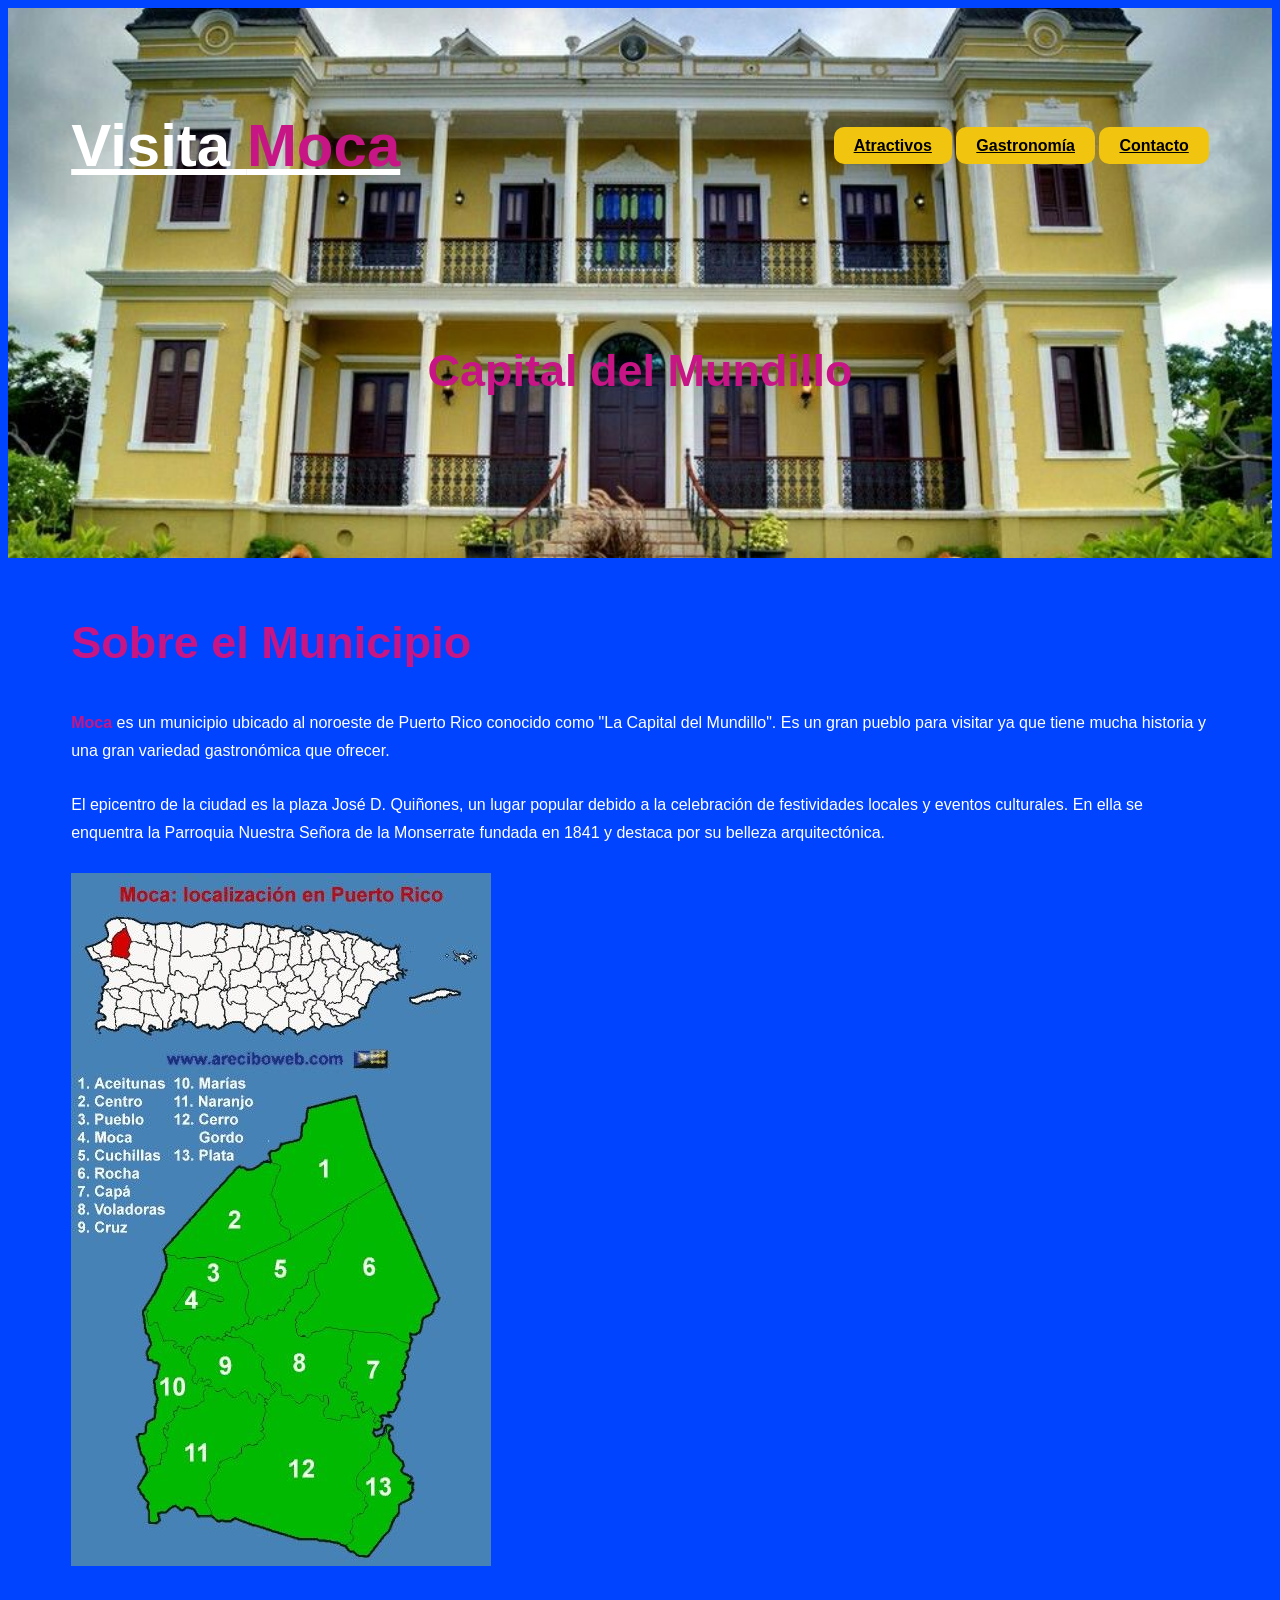
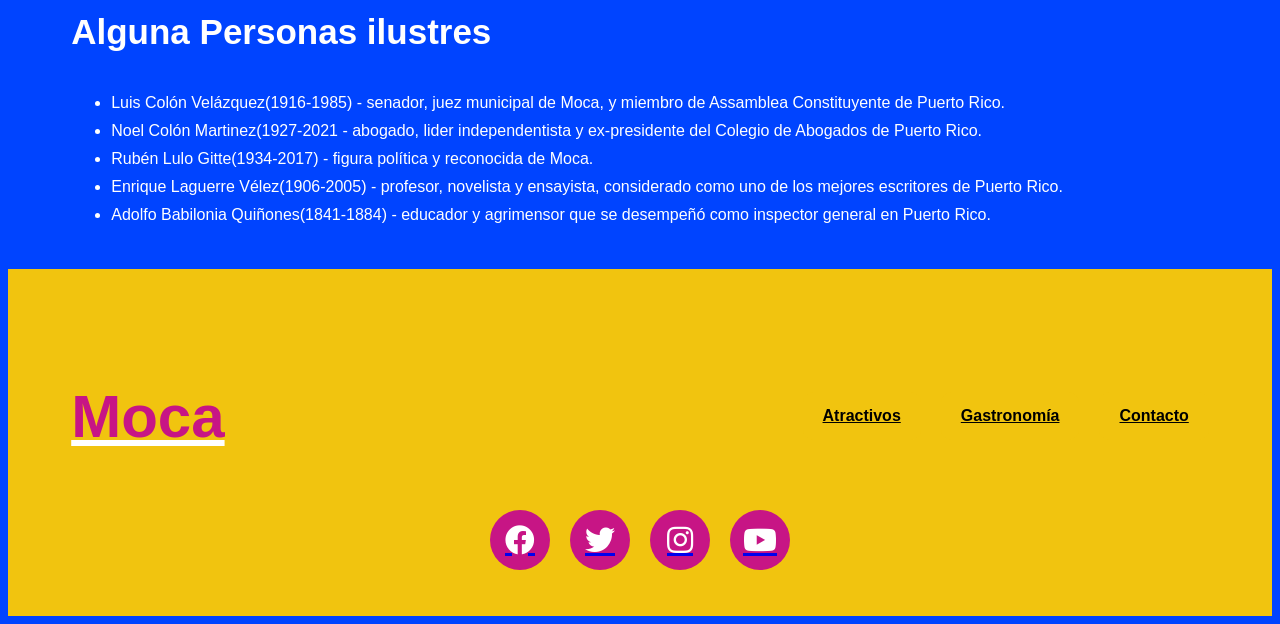
==== index.html @ 29dd5ba6 "Update index.html" ====
<!DOCTYPE html> 
<html lang= "en">
<head>
  <meta charset="UTF-8">
  <meta http-equiv="X-UA-Compatible" content="IE=edge">
  <meta name="viewport" content="width=device-width, initial-scale=1.0">
  <link rel="stylesheet" href="style.css">
  <link href="https://cdnjs.cloudflare.com/ajax/libs/font-awesome/5.15.3/css/all.min.css" rel="stylesheet">
  <link rel="preconnect" href="https://fonts.googleapis.com">
  <link rel="preconnect" href="https://fonts.gstatic.com" crossorigin>
  <link rel="https://fonts.googleapis.com/css2?family=Nunito:wght@200;400;700&display=swap" rel="stylesheet">
  <link rel="stylesheet" href="css/style.css">
  <title>Moca, Puerto Rico</title>
  </head>
  
<body>
  <header class="header no-marging">
    <div class="contenedor">
      <div class="barra">
      <a class="logo" href="index.html">
        <h1 class="logo_nombre no-margin centrar-text">Visita <span class="logo_bold">Moca</span></h1>
      </a>
        
     <nav class="navegación">
       <a href="atractivos.html" class="enlace_nav">Atractivos</a>
       <a href="gastronomía.html" class="enlace_nav">Gastronomía</a>
       <a href="contacto.html" class="enlace_nav">Contacto</a>
     </nav>
    </div>
  </div>
    
  <div class="header_text">
    <h2 class="no-marging">Capital del Mundillo</h2>
  </div>
  </header>

<div class="contenedor main_text">
  <main>
    <h2 class="no-margin">Sobre el Municipio</h2>
    
    <p class="no-marging"><span class="moca">Moca</span> es un municipio ubicado al noroeste de Puerto Rico conocido como "La Capital del Mundillo". Es un gran pueblo para visitar ya que tiene mucha historia y una gran variedad gastronómica que ofrecer.
    </p>

    <p class="no-margin">El epicentro de la ciudad es la plaza José D. Quiñones, un lugar popular debido a la celebración de festividades locales y eventos culturales. En ella se enquentra la Parroquia Nuestra Señora de la Monserrate fundada en 1841 y destaca por su belleza arquitectónica.</p>
  
    <div id="map">
      <img src="images/ubicación y áreas de moca.jpg" alt="Mapa de Moca">
    </div>
    
    <h3 class="no-margin">Alguna Personas ilustres</h3>
    <ul class="no-margin">
      <li>Luis Colón Velázquez(1916-1985) - senador, juez municipal de Moca, y miembro de Assamblea Constituyente de Puerto Rico.</li>
      <li>Noel Colón Martinez(1927-2021 - abogado, lider independentista y ex-presidente del Colegio de Abogados de Puerto Rico.</li>
      <li>Rubén Lulo Gitte(1934-2017) - figura política y reconocida de Moca.</li>
      <li>Enrique Laguerre Vélez(1906-2005) - profesor, novelista y ensayista, considerado como uno de los mejores escritores de Puerto Rico.</li>
      <li>Adolfo Babilonia Quiñones(1841-1884) - educador y agrimensor que se desempeñó como inspector general en Puerto Rico.</li>
    </ul>
  </main>
</div>

  <footer class="footer">
    <div class="no-padding contenedor">
      <div class="no-padding barra">
        <a class="logo" href="index.html">
          <h1 class="logo_nombre no-margin centrar-text logo_bold">Moca</h1>
        </a>
        
        <nav class="navegacion">
          <a href="atractivos.html" class="enlace_nav">Atractivos</a>
          <a href="gastronomía.html" class="enlace_nav">Gastronomía</a>
          <a href="contacto.html" class="enlace_nav">Contacto</a>
        </nav>
      </div>
      
      <ul class="social-menu no-padding"> 
        <li><a href="https://facebook.com/"><i class="fab fa-facebook"></i></a></li> 
        <li><a href="https://twitter.com/"><i class="fab fa-twitter"></i></a></li> 
        <li><a href="https://instagram.com/"><i class="fab fa-instagram"></i> </a></li> 
        <li><a href="https://youtube.com/"><i class="fab fa-youtube"></i> </a></li> 
      </ul>
    </div>
  </footer>
  
</body>
</html>
---- style.css ----
/* ===========================
   VARIABLES Y CONFIGURACIÓN
=========================== */
:root {
  --fuenteHeading: 'PT Sans', sans-serif;
  --fuenteParrafo: 'Open Sans', sans-serif;

  --primario1: #0044ff;   /* Azul – principal */
  --primario2: #c71585;   /* Violeta rojizo – identidad */
  --primario3: #f1c40f;   /* Amarillo – acentos */
  --primario4: #2ecc71;   /* Verde – tarjetas */

  --blanco: #ffffff;
  --negro: #000000;
  --gris: #e1e1e1;
}

html {
  box-sizing: border-box;
  font-size: 62.5%;
}

*, *:before, *:after {
  box-sizing: inherit;
}

body {
  background-color: var(--primario1);
  color: var(--blanco);
  font-family: var(--fuenteParrafo);
  font-size: 1.6rem;
  line-height: 1.75;
}

/* ===========================
   CONTENEDORES Y UTILIDADES
=========================== */
.contenedor {
  width: min(90%, 120rem);
  margin: 0 auto;
  padding-top: 2rem;
}

.no-marging { margin: 0; }
.no-padding { padding: 0; }
.centrar-text { text-align: center; }

img { max-width: 100%; }

/* ===========================
   TIPOGRAFÍA
=========================== */
h1, h2, h3, h4 {
  font-family: var(--fuenteHeading);
  line-height: 1.25;
}

h1 { font-size: 6rem; }
h2 { font-size: 4.5rem; color: var(--primario2); }
h3 { font-size: 3.5rem; }
h4 { font-size: 3rem; }

/* ===========================
   HEADER
=========================== */
.header {
  background-image: url("images/Castillo de Moca.jpg");
  height: 55rem;
  background-size: cover;
  background-repeat: no-repeat;
  background-position: center;
}

.header_text {
  text-align: center;
  margin-top: 4rem;
}

@media (min-width: 768px) {
  .header_text { margin-top: 12rem; }
}

/* ===========================
   BARRA DE NAVEGACIÓN
=========================== */
.barra {
  display: flex;
  justify-content: space-between;
  align-items: center;
  padding-top: 4rem;
}

.logo { color: var(--blanco); }
.logo_nombre { font-weight: 800; }
.logo_bold { color: var(--primario2); }

.navegacion {
  display: flex;
  gap: 2rem;
}

.enlace_nav {
  background: var(--primario3);
  padding: 1rem 2rem;
  border-radius: 1rem;
  color: var(--negro);
  font-weight: 700;
  transition: 0.2s;
}

.enlace_nav:hover {
  background: var(--primario2);
  color: var(--blanco);
}

/* ===========================
   SECCIONES PRINCIPALES
=========================== */
.main_text p {
  padding-bottom: 1rem;
}

.moca {
  font-weight: 900;
  color: var(--primario2);
}

/* ===========================
   TARJETAS / ATRACCIONES
=========================== */
.atractivo, .restaurante {
  background-color: var(--primario4);
  padding: 2rem;
  border-radius: 1rem;
  margin-bottom: 2rem;
  color: var(--negro);
}

.atractivo h4, .restaurante h4 {
  color: var(--primario2);
}

/* ===========================
   BOTONES
=========================== */
.boton {
  display: inline-block;
  padding: 1rem 3rem;
  font-size: 1.8rem;
  font-weight: 700;
  text-transform: uppercase;
  border-radius: 1rem;
  margin-top: 1rem;
  transition: 0.2s;
}

.boton--primario {
  background-color: var(--primario3);
  color: var(--negro);
}

.boton--secundario {
  background-color: var(--primario2);
  color: var(--blanco);
}

.boton:hover {
  opacity: 0.8;
}

/* ===========================
   FORMULARIO
=========================== */
.formulario {
  background-color: var(--blanco);
  color: var(--negro);
  padding: 4rem;
  border-radius: 1rem;
  margin-top: -5rem;
}

.campo {
  display: flex;
  margin-bottom: 2rem;
}

.campo_field {
  flex: 1;
  border: 1px solid var(--gris);
  padding: 1rem;
}

.campo_field--textarea {
  height: 20rem;
}

/* ===========================
   FOOTER
=========================== */
.footer {
  background-color: var(--primario3);
  padding: 3rem 0;
  margin-top: 4rem;
  color: var(--negro);
}

.social-menu {
  display: flex;
  justify-content: center;
  gap: 2rem;
  list-style: none;
}

.social-menu i {
  width: 6rem;
  height: 6rem;
  border-radius: 50%;
  background: var(--primario2);
  display: flex;
  justify-content: center;
  align-items: center;
  font-size: 3rem;
  color: var(--blanco);
  transition: 0.2s;
}

.social-menu i:hover {
  background: var(--primario1);
}
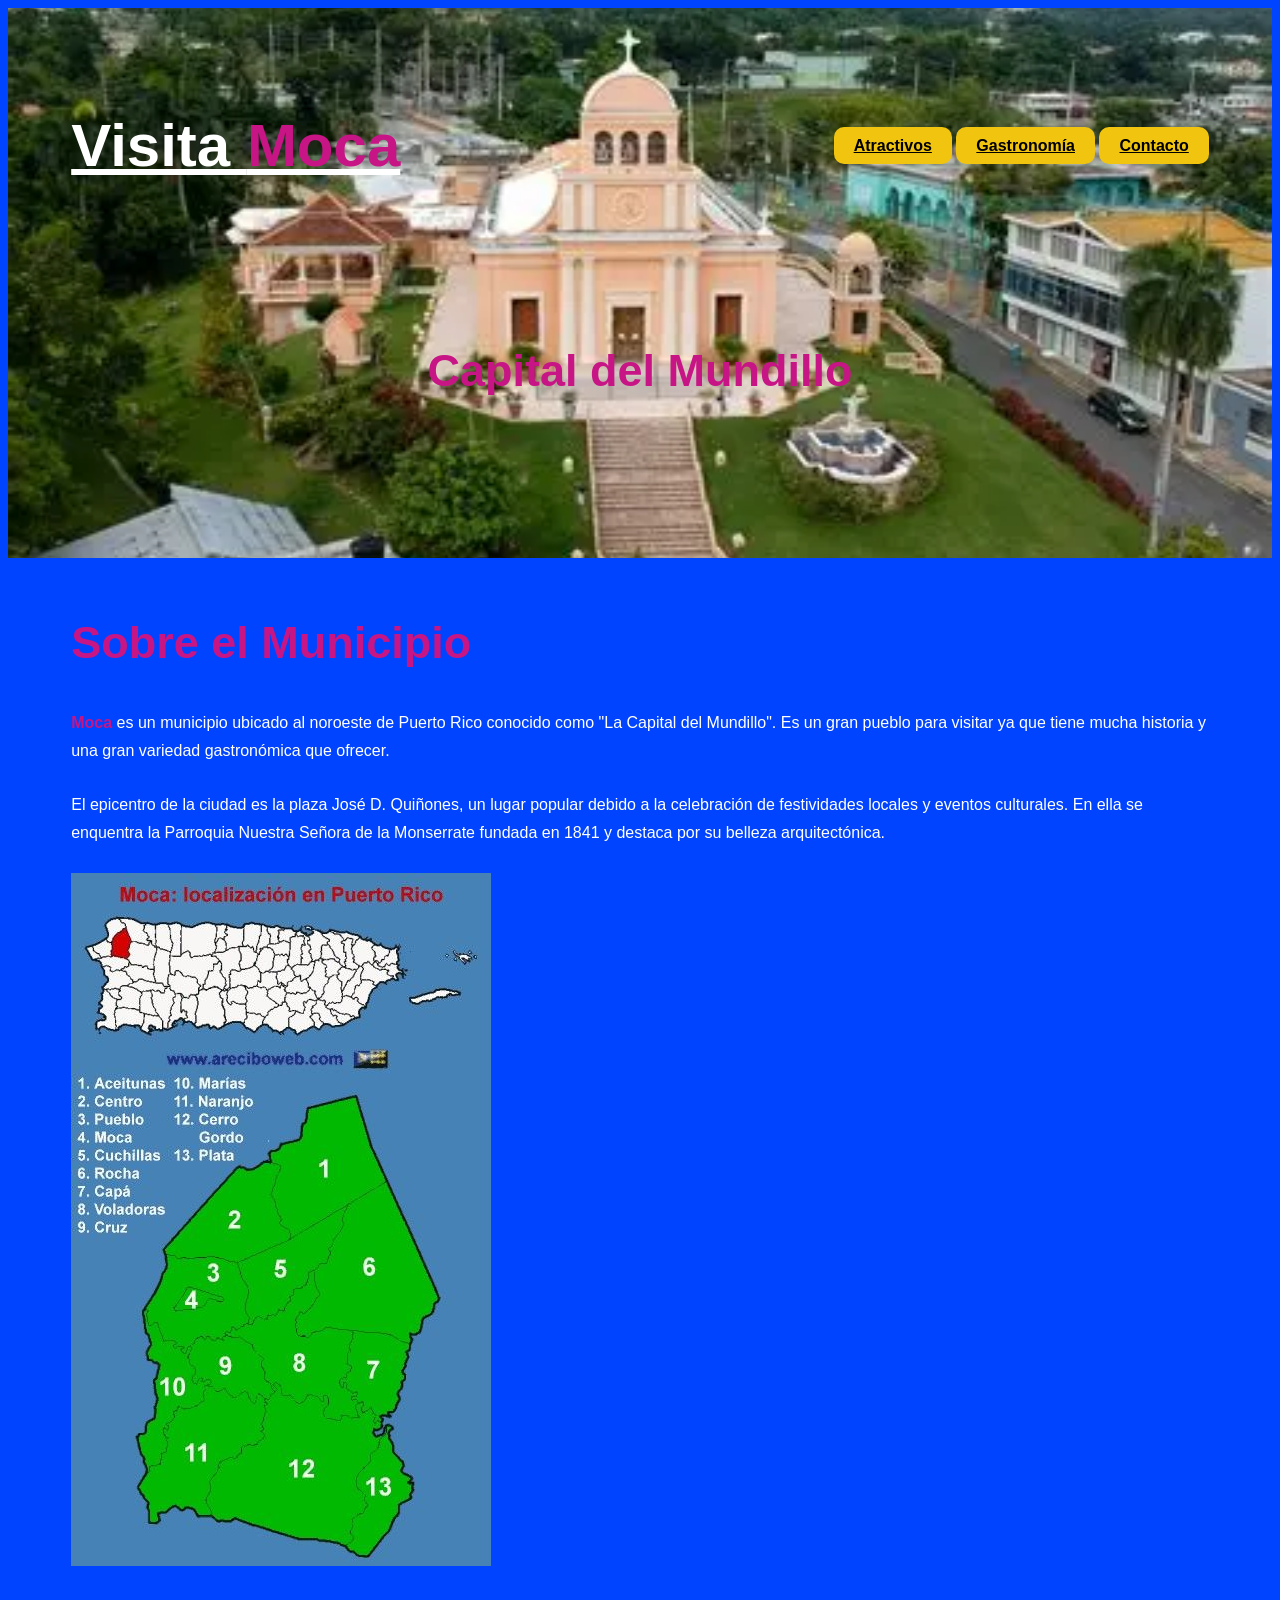
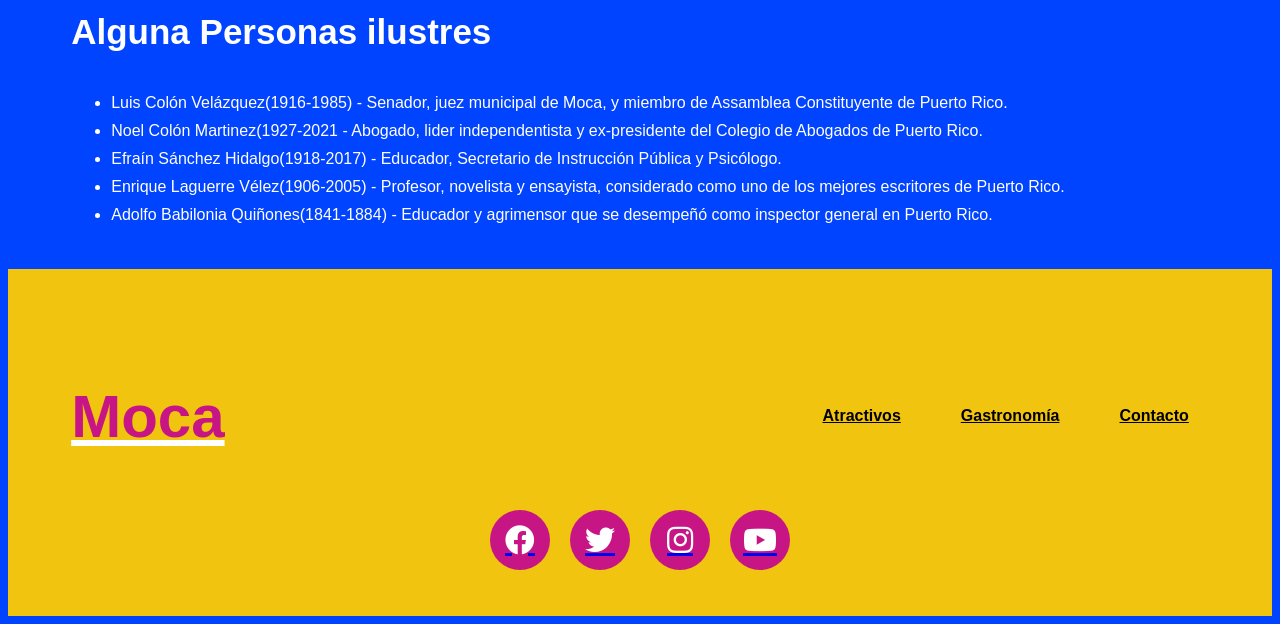
==== commit f038840e: "Update index.html" ====
--- a/index.html
+++ b/index.html
@@ -49,11 +49,11 @@
     
     <h3 class="no-margin">Alguna Personas ilustres</h3>
     <ul class="no-margin">
-      <li>Luis Colón Velázquez(1916-1985) - senador, juez municipal de Moca, y miembro de Assamblea Constituyente de Puerto Rico.</li>
-      <li>Noel Colón Martinez(1927-2021 - abogado, lider independentista y ex-presidente del Colegio de Abogados de Puerto Rico.</li>
-      <li>Rubén Lulo Gitte(1934-2017) - figura política y reconocida de Moca.</li>
-      <li>Enrique Laguerre Vélez(1906-2005) - profesor, novelista y ensayista, considerado como uno de los mejores escritores de Puerto Rico.</li>
-      <li>Adolfo Babilonia Quiñones(1841-1884) - educador y agrimensor que se desempeñó como inspector general en Puerto Rico.</li>
+      <li>Luis Colón Velázquez(1916-1985) - Senador, juez municipal de Moca, y miembro de Assamblea Constituyente de Puerto Rico.</li>
+      <li>Noel Colón Martinez(1927-2021 - Abogado, lider independentista y ex-presidente del Colegio de Abogados de Puerto Rico.</li>
+      <li>Efraín Sánchez Hidalgo(1918-2017) - Educador, Secretario de Instrucción Pública y Psicólogo.</li>
+      <li>Enrique Laguerre Vélez(1906-2005) - Profesor, novelista y ensayista, considerado como uno de los mejores escritores de Puerto Rico.</li>
+      <li>Adolfo Babilonia Quiñones(1841-1884) - Educador y agrimensor que se desempeñó como inspector general en Puerto Rico.</li>
     </ul>
   </main>
 </div>
--- a/style.css
+++ b/style.css
@@ -64,7 +64,7 @@
    HEADER
 =========================== */
 .header {
-  background-image: url("images/Castillo de Moca.jpg");
+  background-image: url("images/parroquia nuestra señora de la monserrate.webp");
   height: 55rem;
   background-size: cover;
   background-repeat: no-repeat;
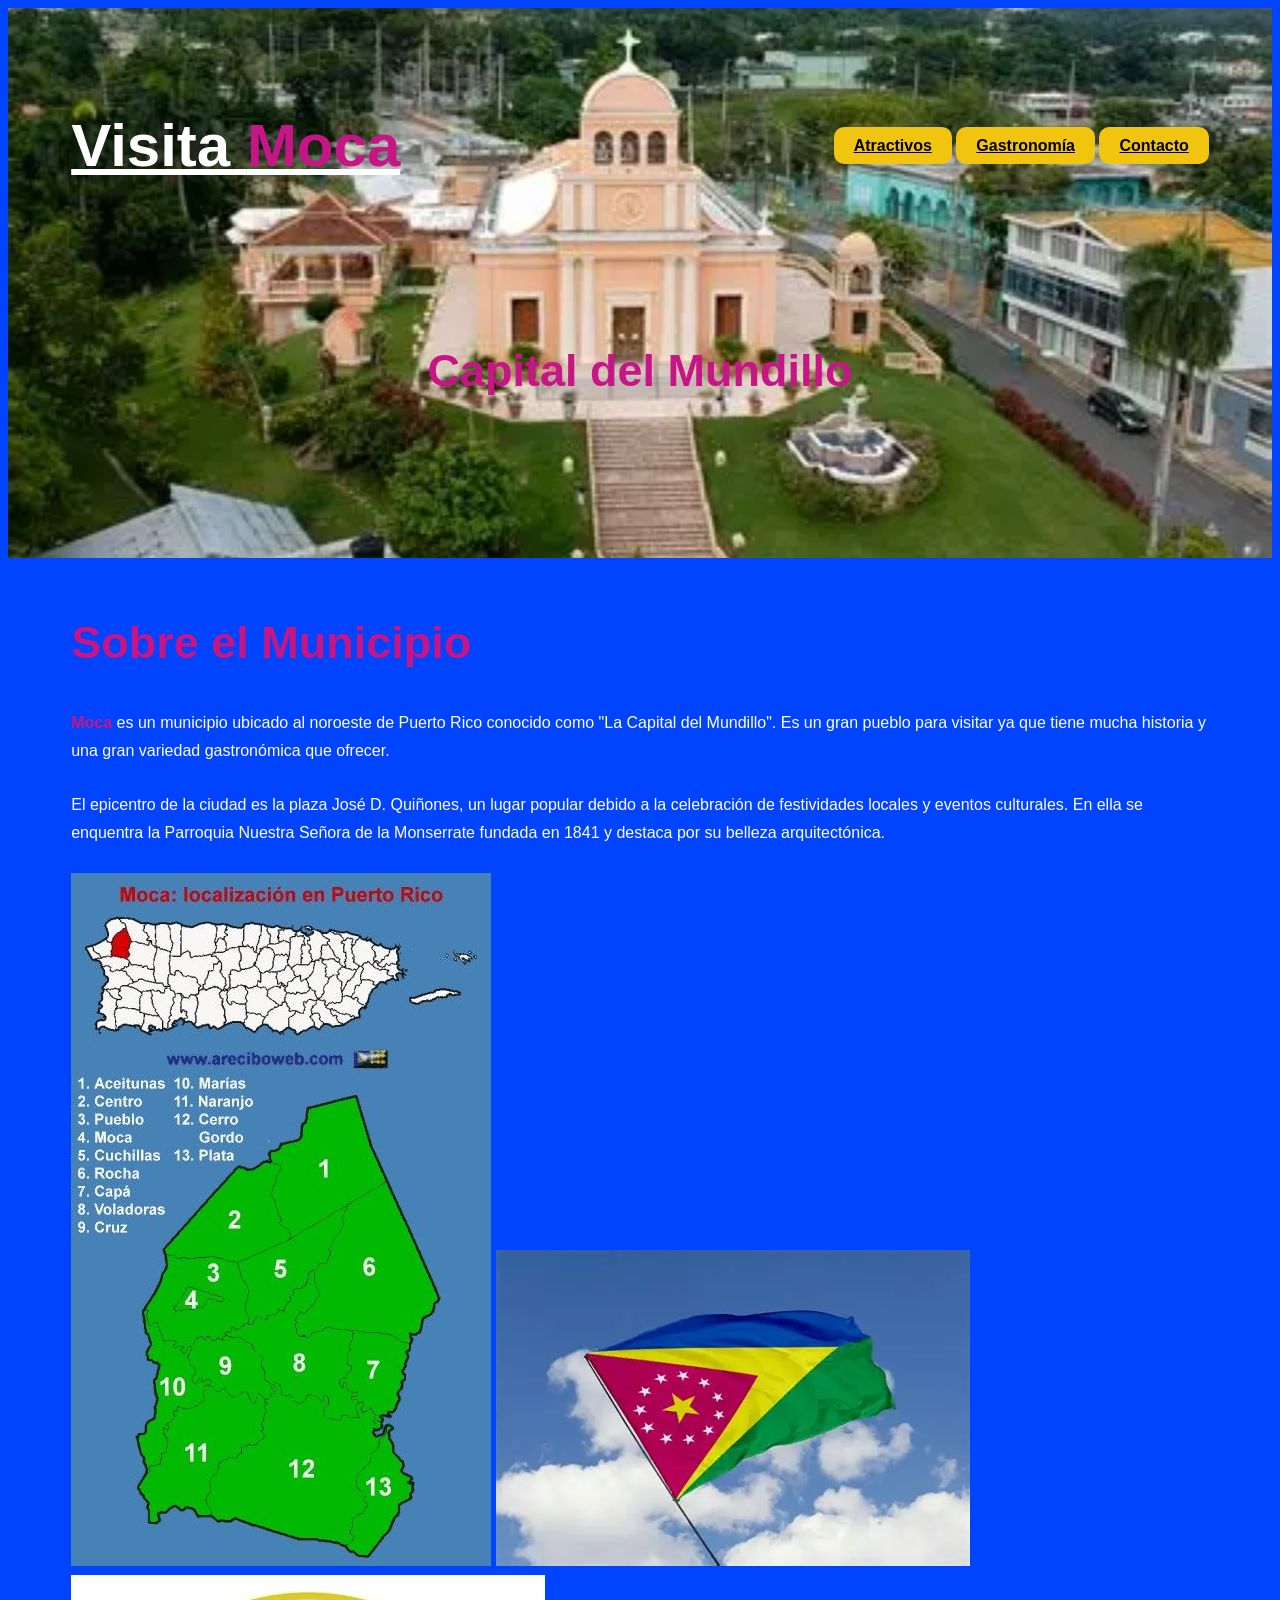
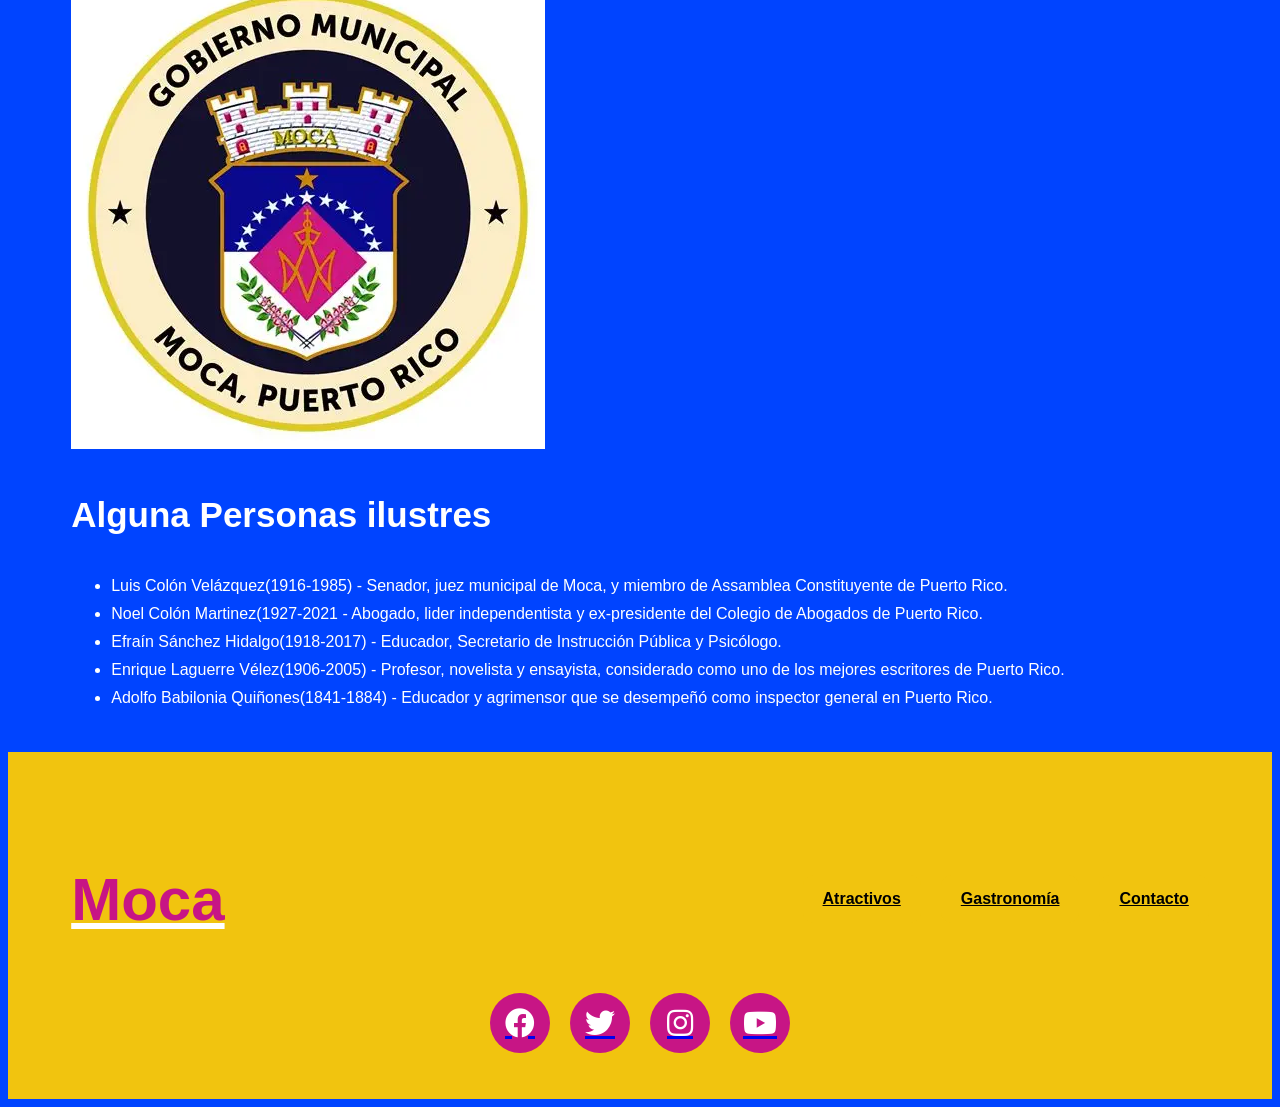
==== commit 2b721ef5: "Update index.html" ====
--- a/index.html
+++ b/index.html
@@ -43,8 +43,10 @@
 
     <p class="no-margin">El epicentro de la ciudad es la plaza José D. Quiñones, un lugar popular debido a la celebración de festividades locales y eventos culturales. En ella se enquentra la Parroquia Nuestra Señora de la Monserrate fundada en 1841 y destaca por su belleza arquitectónica.</p>
   
-    <div id="map">
+    <div id="map" id="bandera" id="escudo">
       <img src="images/ubicación y áreas de moca.jpg" alt="Mapa de Moca">
+      <img src="images/bandera de moca.webp" alt="Bandera de Moca">
+      <img src="images/escudo de moca.webp" alt="Escudo de Moca">
     </div>
     
     <h3 class="no-margin">Alguna Personas ilustres</h3>
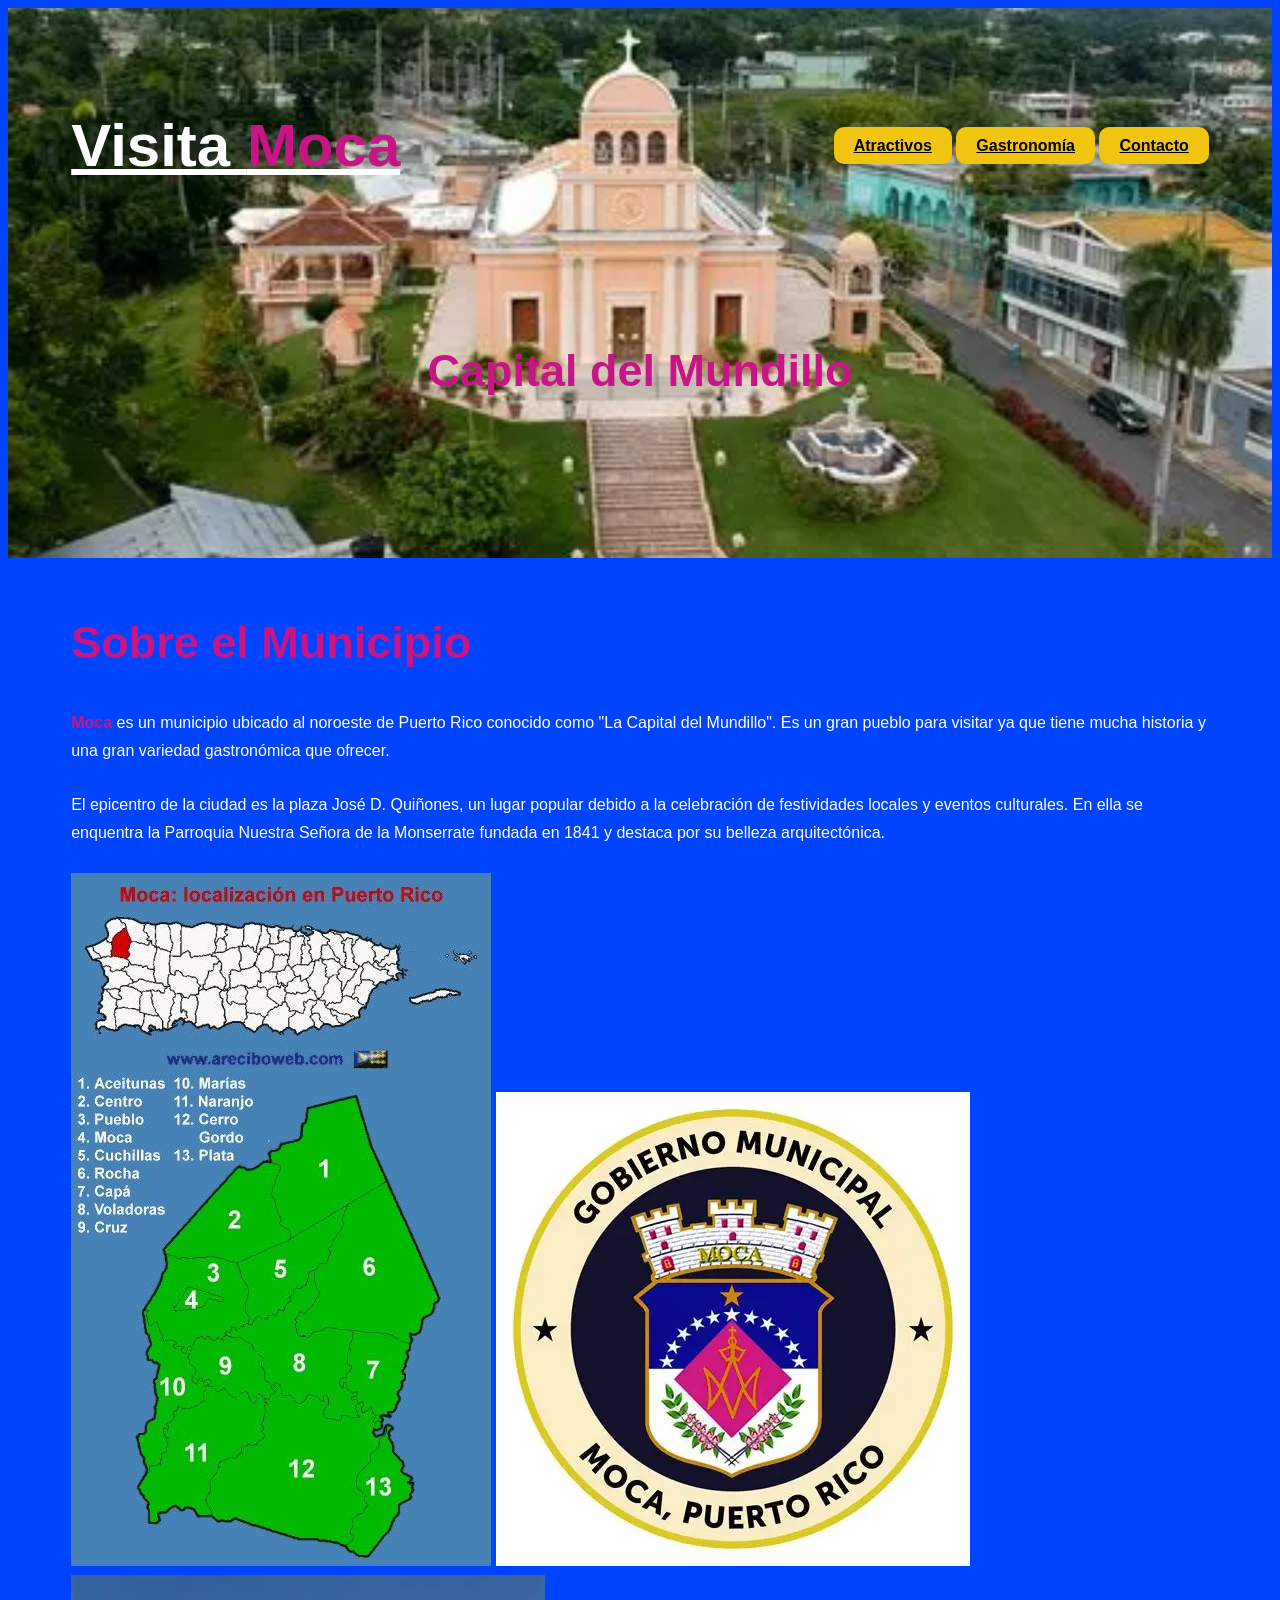
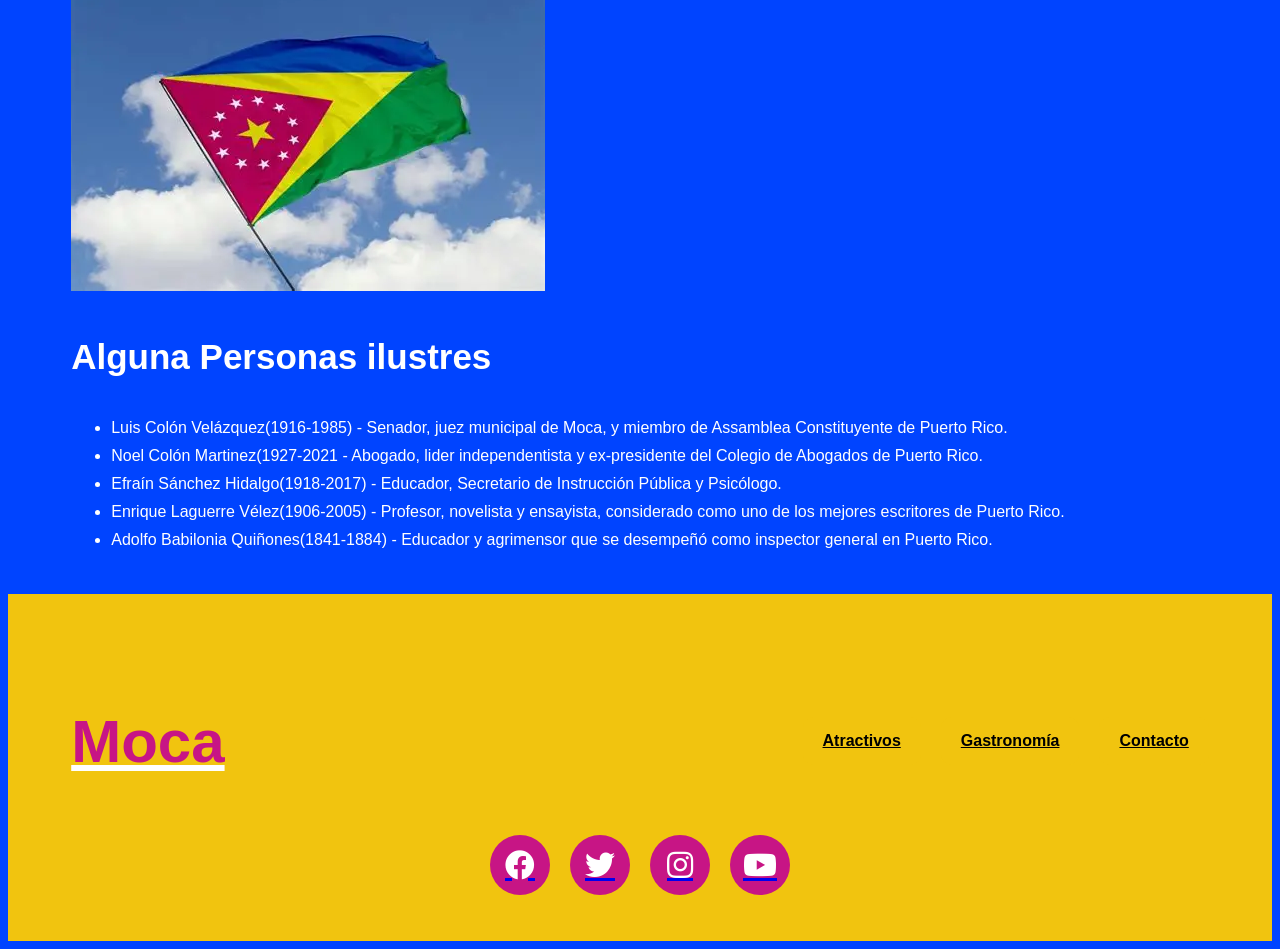
==== commit 6c115d84: "Update index.html" ====
--- a/index.html
+++ b/index.html
@@ -45,8 +45,8 @@
   
     <div id="map" id="bandera" id="escudo">
       <img src="images/ubicación y áreas de moca.jpg" alt="Mapa de Moca">
+      <img src="images/escudo de moca.webp" alt="Escudo de Moca">
       <img src="images/bandera de moca.webp" alt="Bandera de Moca">
-      <img src="images/escudo de moca.webp" alt="Escudo de Moca">
     </div>
     
     <h3 class="no-margin">Alguna Personas ilustres</h3>
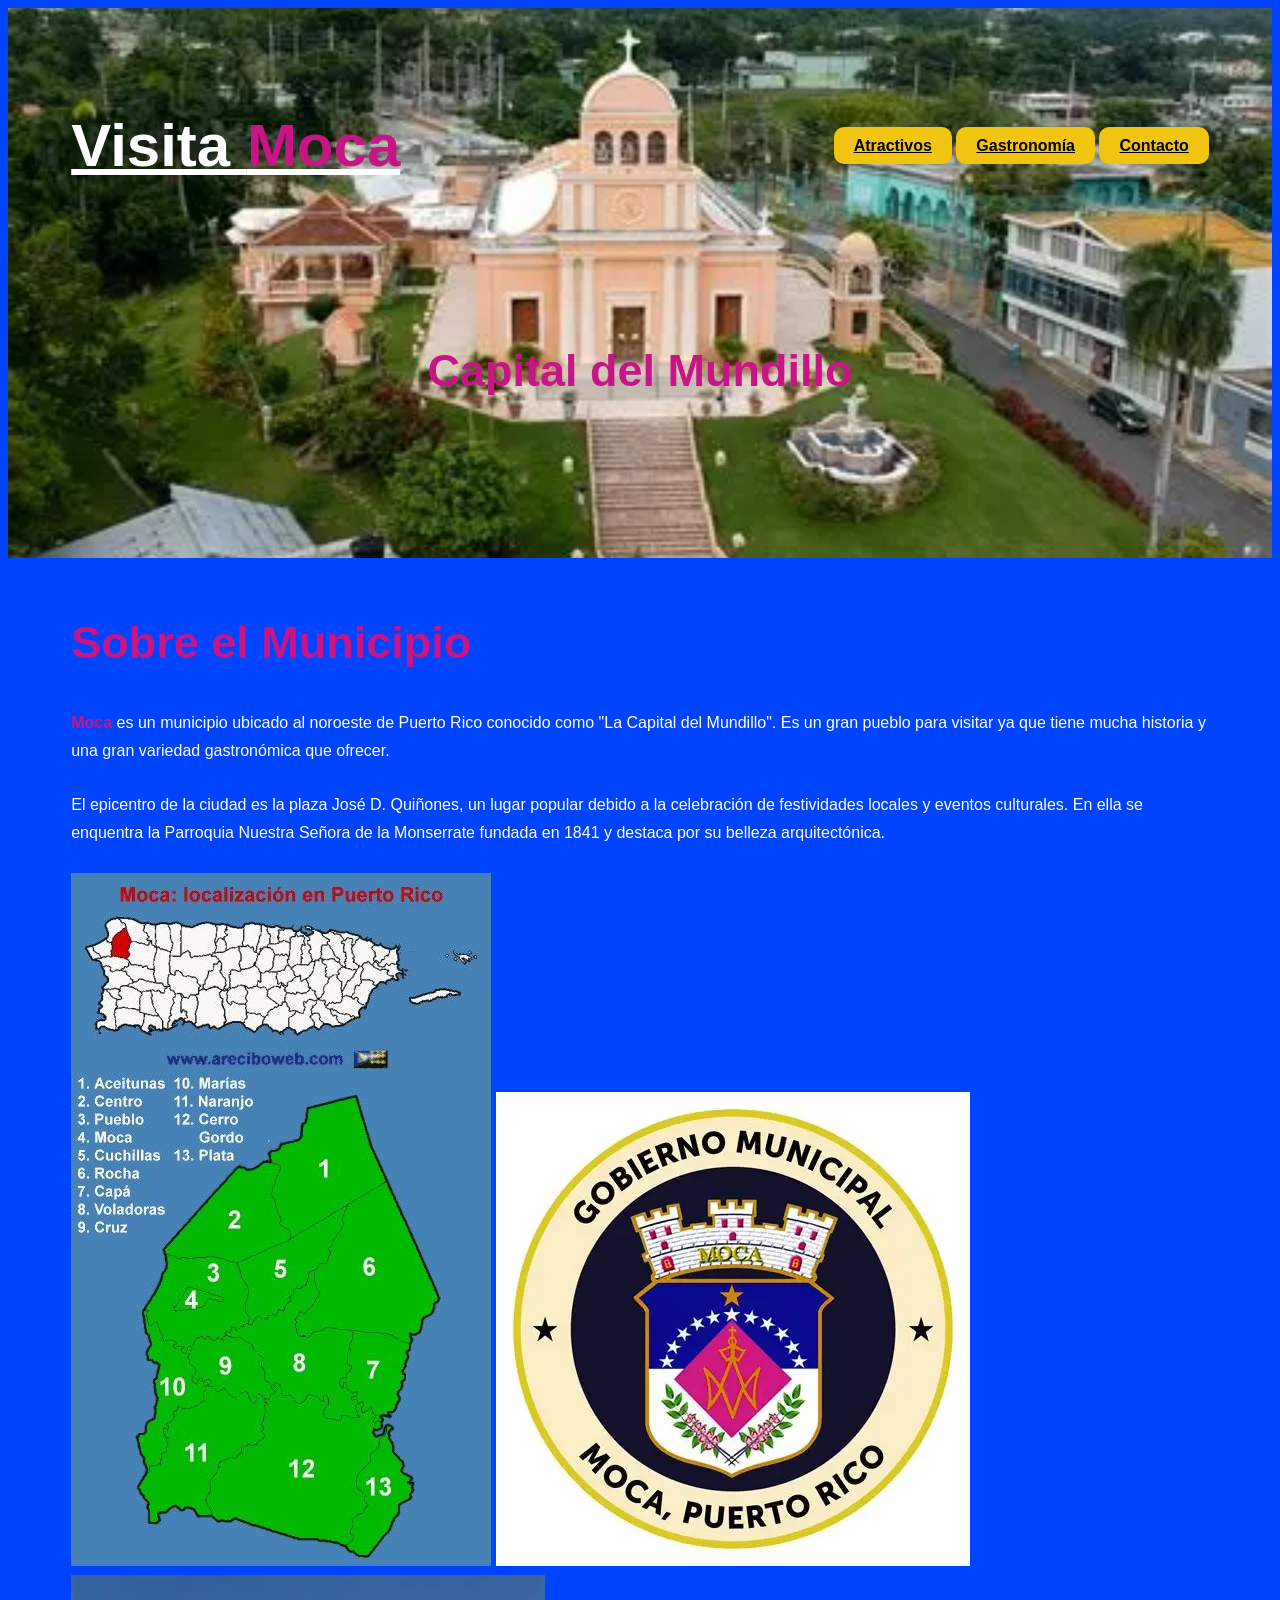
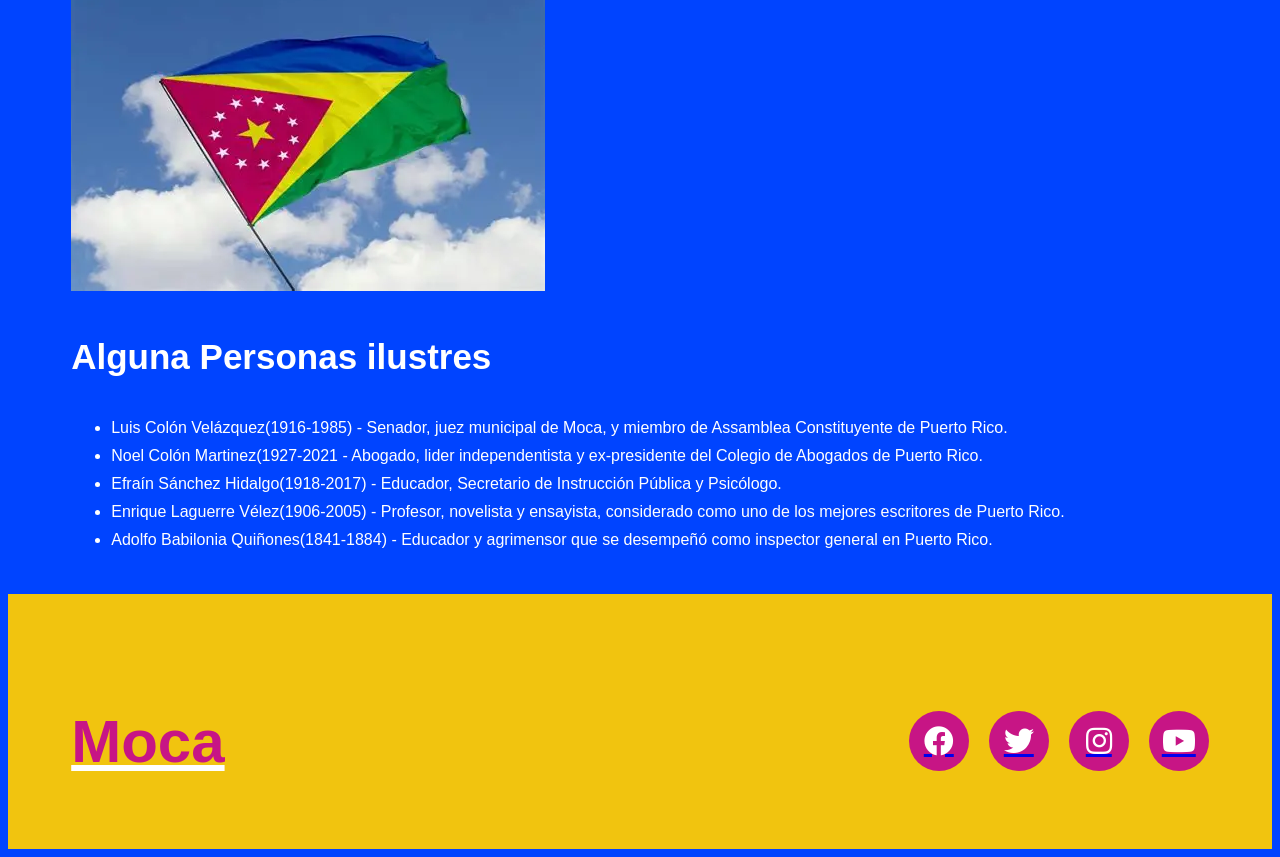
==== commit cd11d864: "Update index.html" ====
--- a/index.html
+++ b/index.html
@@ -66,13 +66,6 @@
         <a class="logo" href="index.html">
           <h1 class="logo_nombre no-margin centrar-text logo_bold">Moca</h1>
         </a>
-        
-        <nav class="navegacion">
-          <a href="atractivos.html" class="enlace_nav">Atractivos</a>
-          <a href="gastronomía.html" class="enlace_nav">Gastronomía</a>
-          <a href="contacto.html" class="enlace_nav">Contacto</a>
-        </nav>
-      </div>
       
       <ul class="social-menu no-padding"> 
         <li><a href="https://facebook.com/"><i class="fab fa-facebook"></i></a></li> 
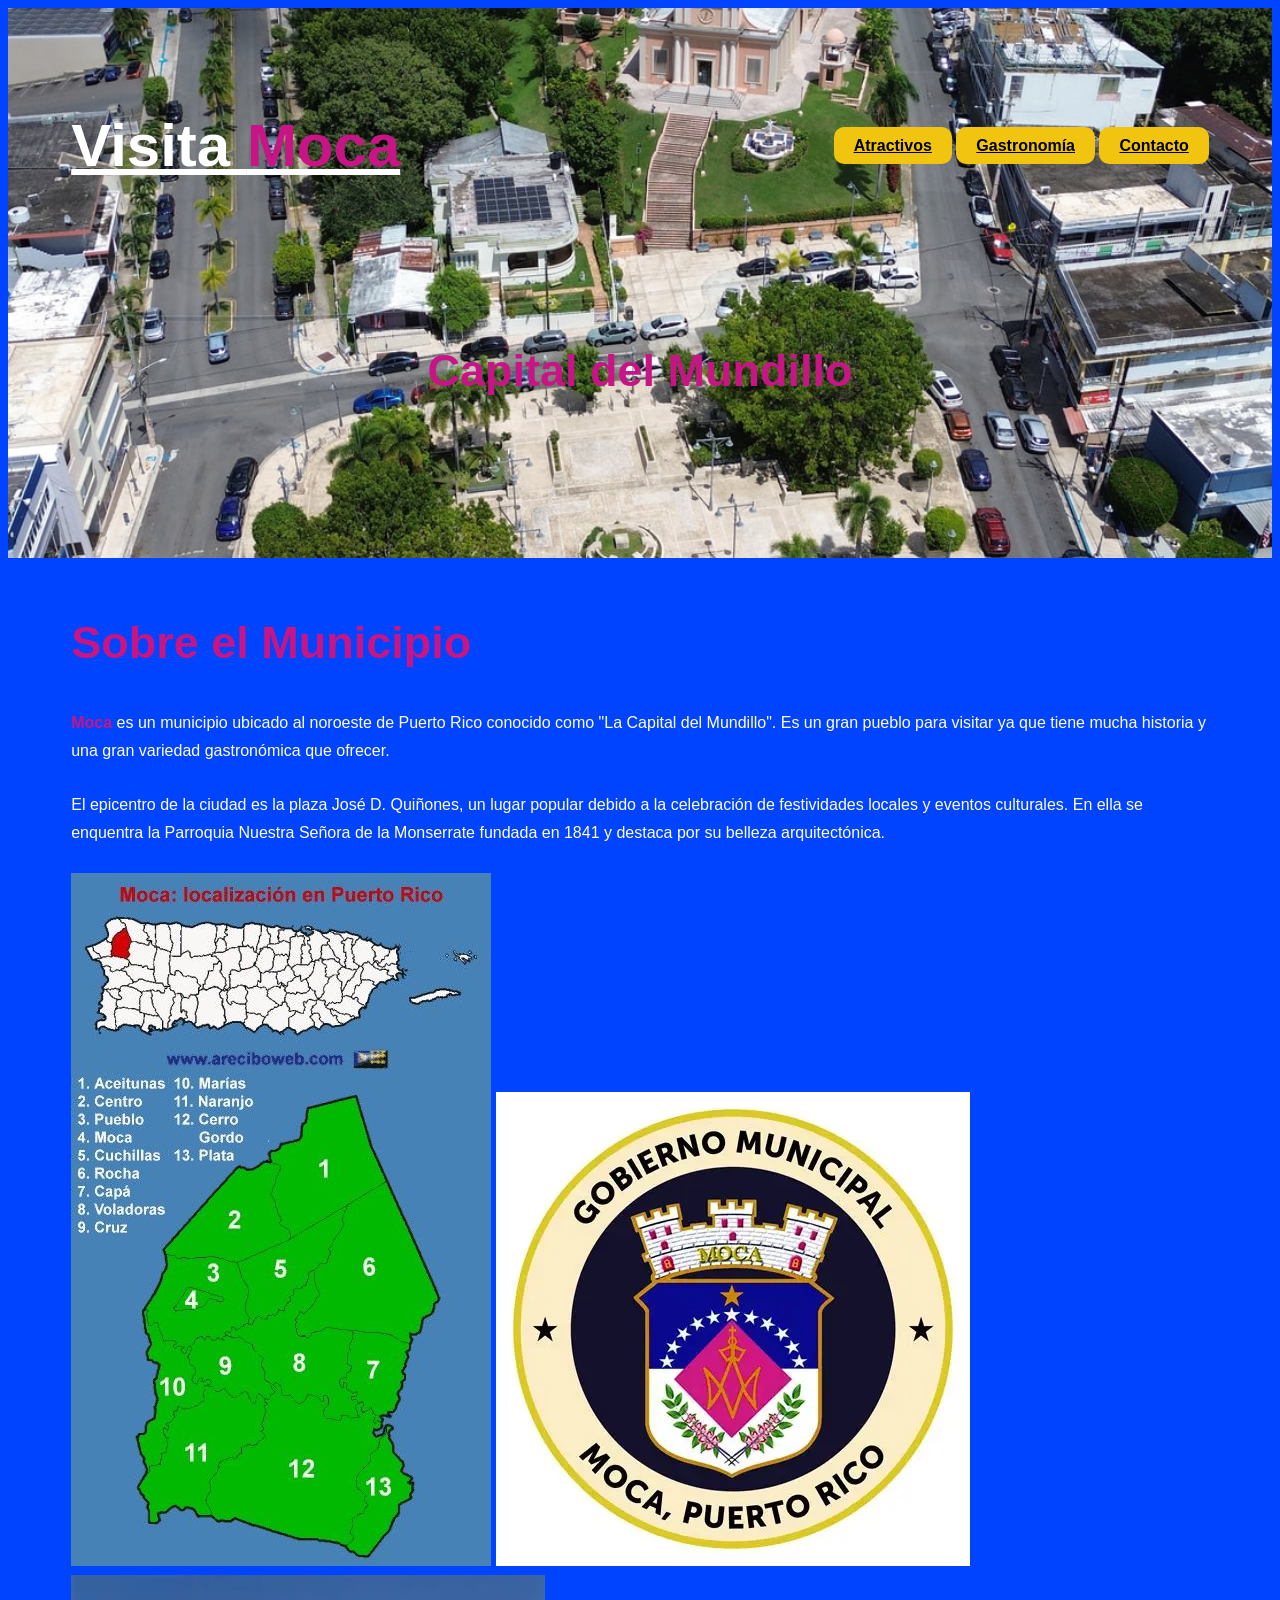
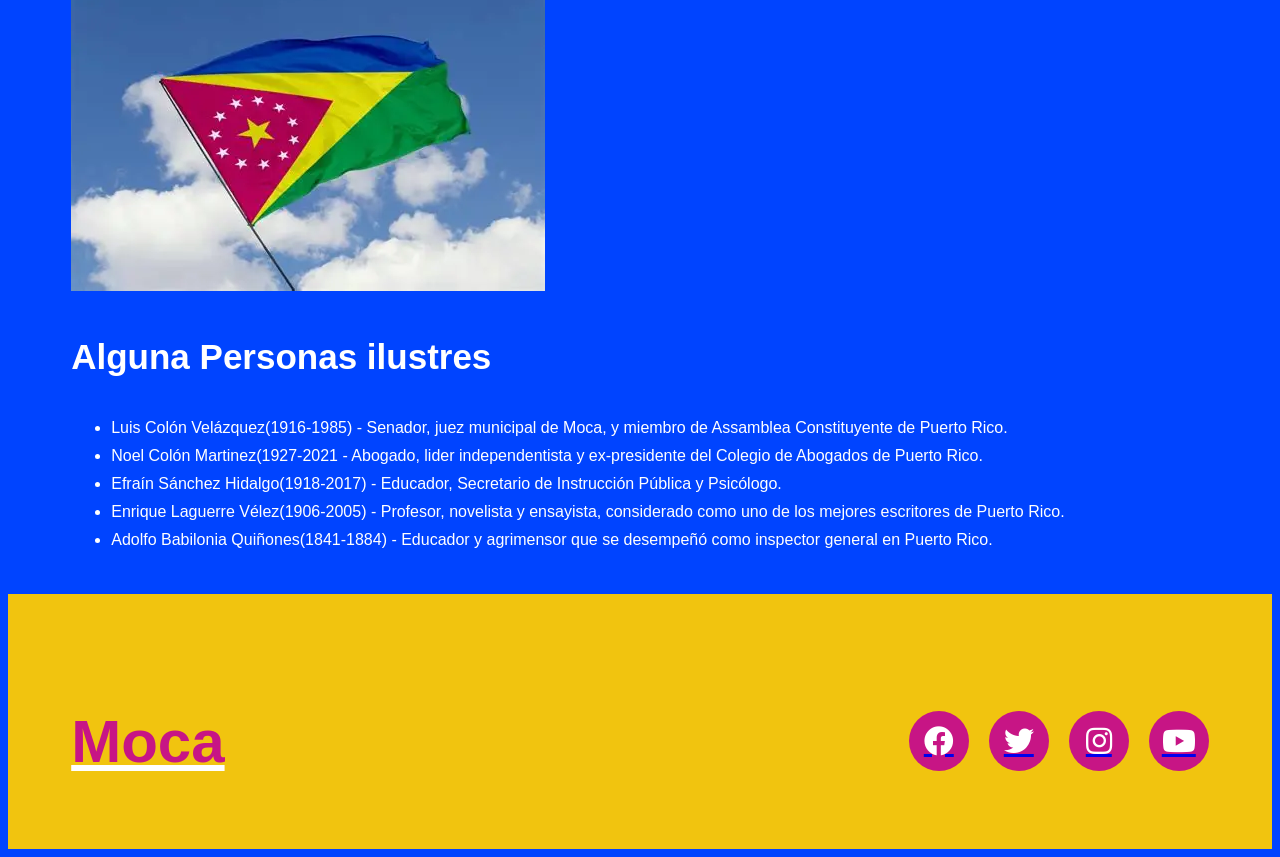
==== commit 0d4b3610: "Update index.html" ====
--- a/index.html
+++ b/index.html
@@ -43,7 +43,7 @@
 
     <p class="no-margin">El epicentro de la ciudad es la plaza José D. Quiñones, un lugar popular debido a la celebración de festividades locales y eventos culturales. En ella se enquentra la Parroquia Nuestra Señora de la Monserrate fundada en 1841 y destaca por su belleza arquitectónica.</p>
   
-    <div id="map" id="bandera" id="escudo">
+    <div id="map" "bandera" "escudo">
       <img src="images/ubicación y áreas de moca.jpg" alt="Mapa de Moca">
       <img src="images/escudo de moca.webp" alt="Escudo de Moca">
       <img src="images/bandera de moca.webp" alt="Bandera de Moca">
--- a/style.css
+++ b/style.css
@@ -64,7 +64,7 @@
    HEADER
 =========================== */
 .header {
-  background-image: url("images/parroquia nuestra señora de la monserrate.webp");
+  background-image: url("images/plaza de moca.jpg");
   height: 55rem;
   background-size: cover;
   background-repeat: no-repeat;
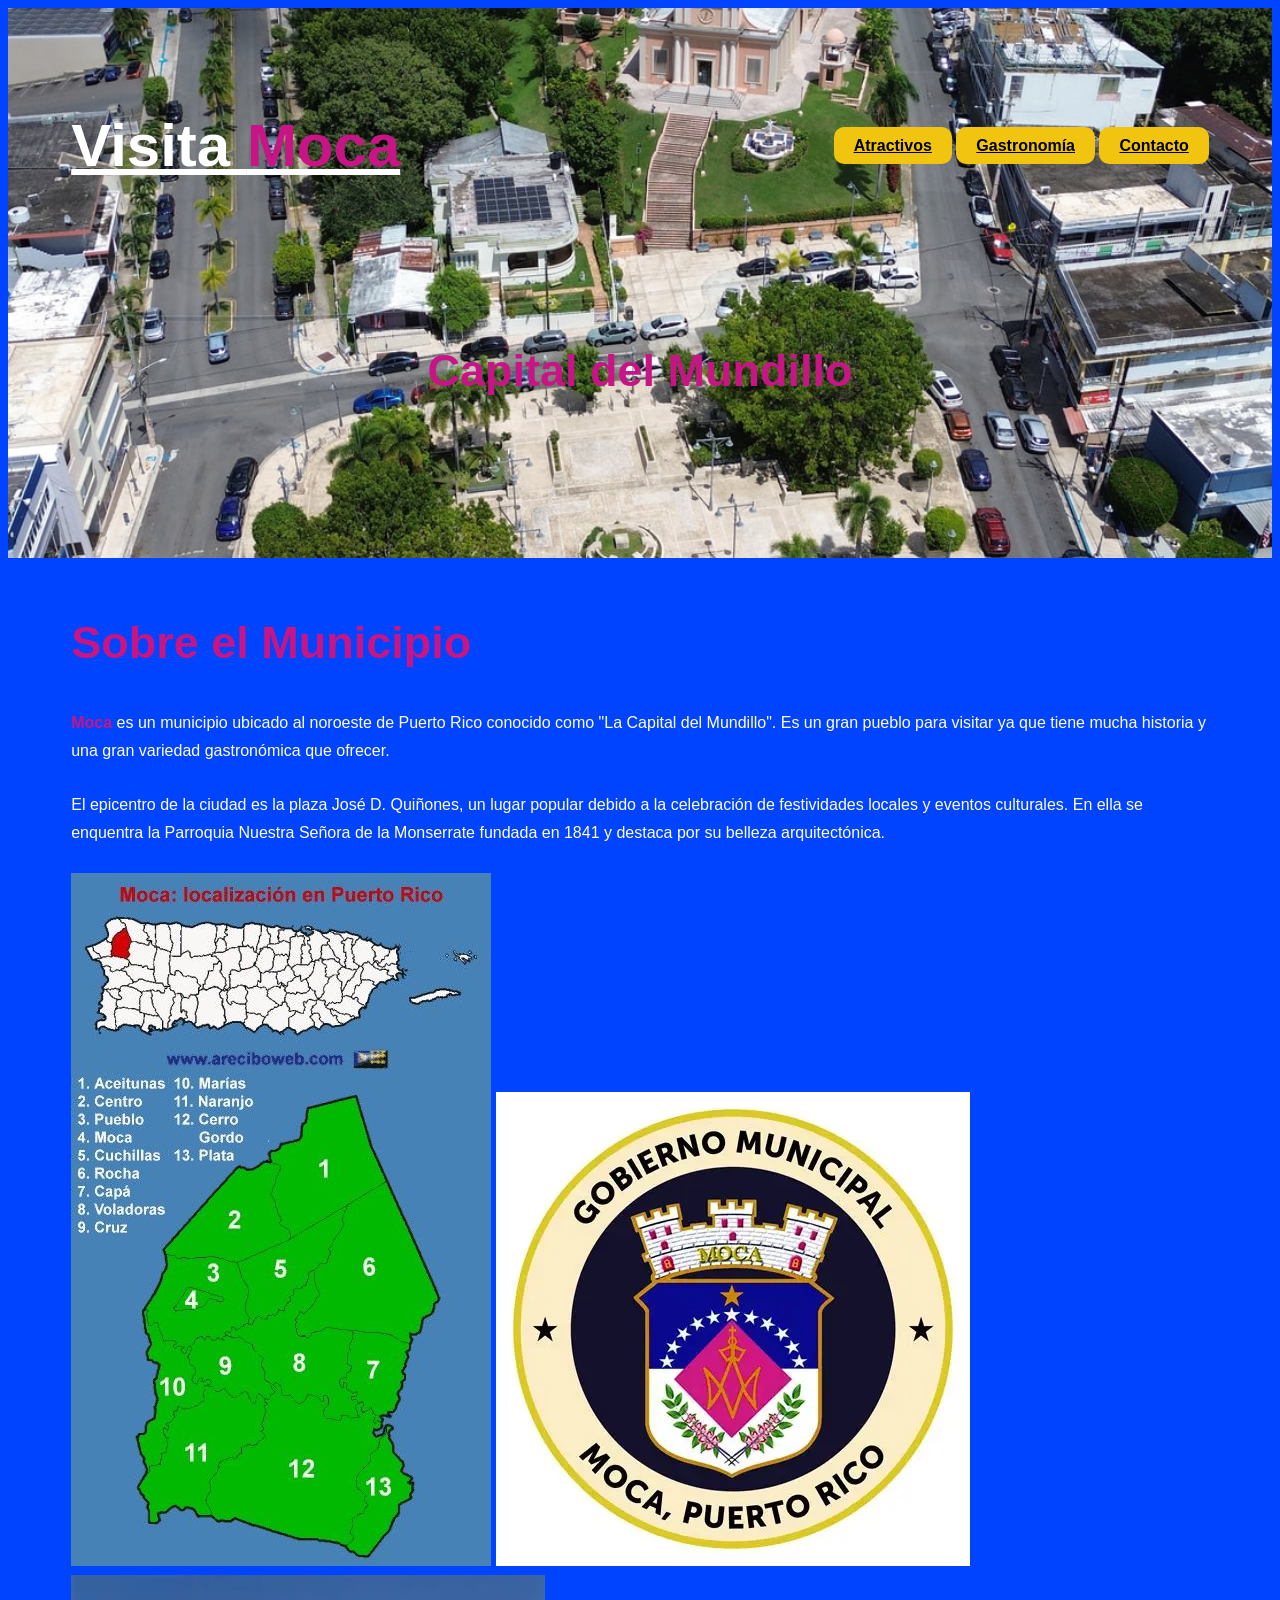
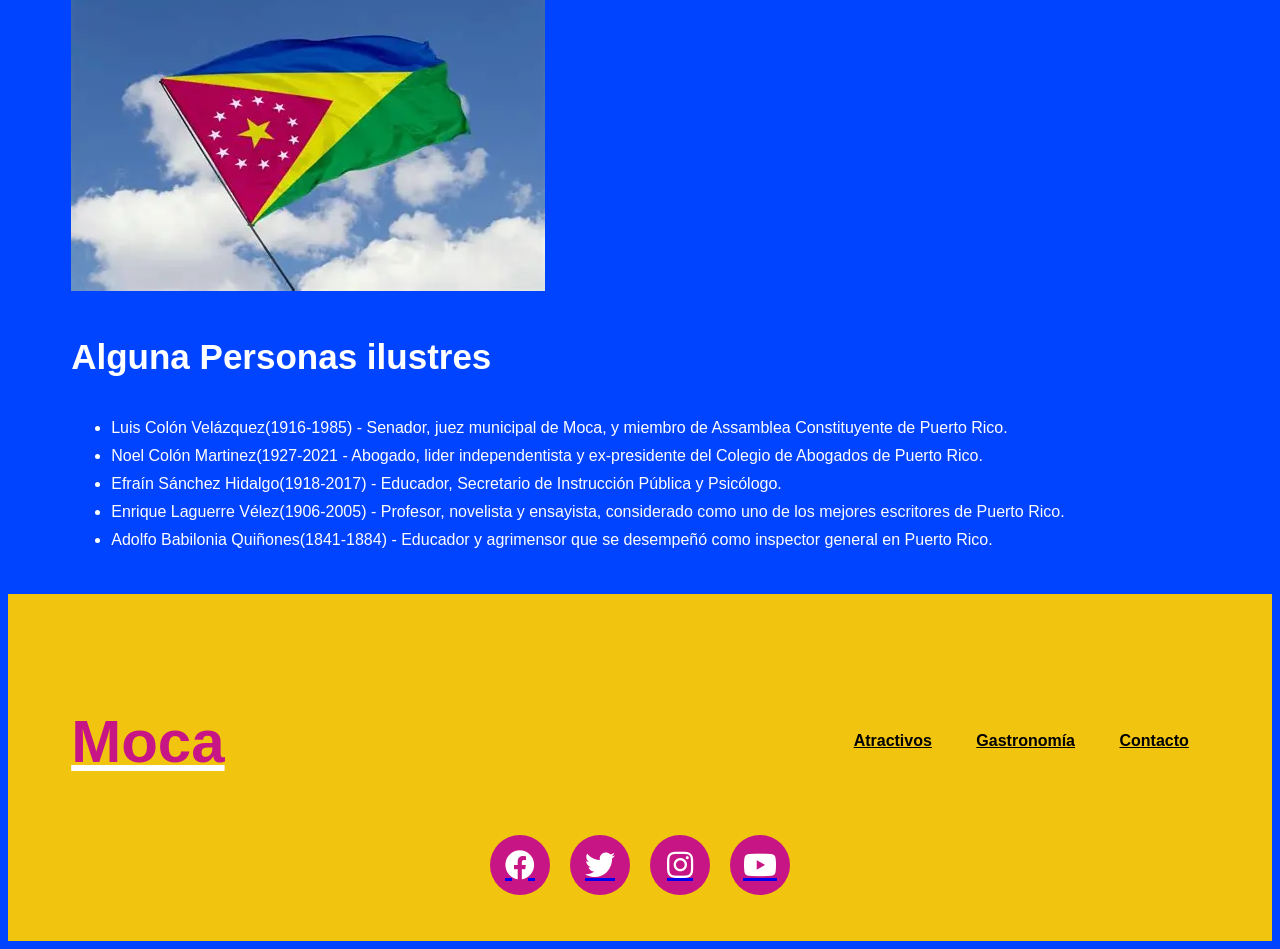
==== commit 810f26fe: "Update index.html" ====
--- a/index.html
+++ b/index.html
@@ -23,7 +23,7 @@
         
      <nav class="navegación">
        <a href="atractivos.html" class="enlace_nav">Atractivos</a>
-       <a href="gastronomía.html" class="enlace_nav">Gastronomía</a>
+       <a href="gastronomia.html" class="enlace_nav">Gastronomía</a>
        <a href="contacto.html" class="enlace_nav">Contacto</a>
      </nav>
     </div>
@@ -66,6 +66,14 @@
         <a class="logo" href="index.html">
           <h1 class="logo_nombre no-margin centrar-text logo_bold">Moca</h1>
         </a>
+
+        <nav class="navegación">
+         <a href="atractivos.html" class="enlace_nav">Atractivos</a>
+         <a href="gastronomia.html" class="enlace_nav">Gastronomía</a>
+         <a href="contacto.html" class="enlace_nav">Contacto</a>
+       </nav>
+      </div>
+    </div>
       
       <ul class="social-menu no-padding"> 
         <li><a href="https://facebook.com/"><i class="fab fa-facebook"></i></a></li> 
